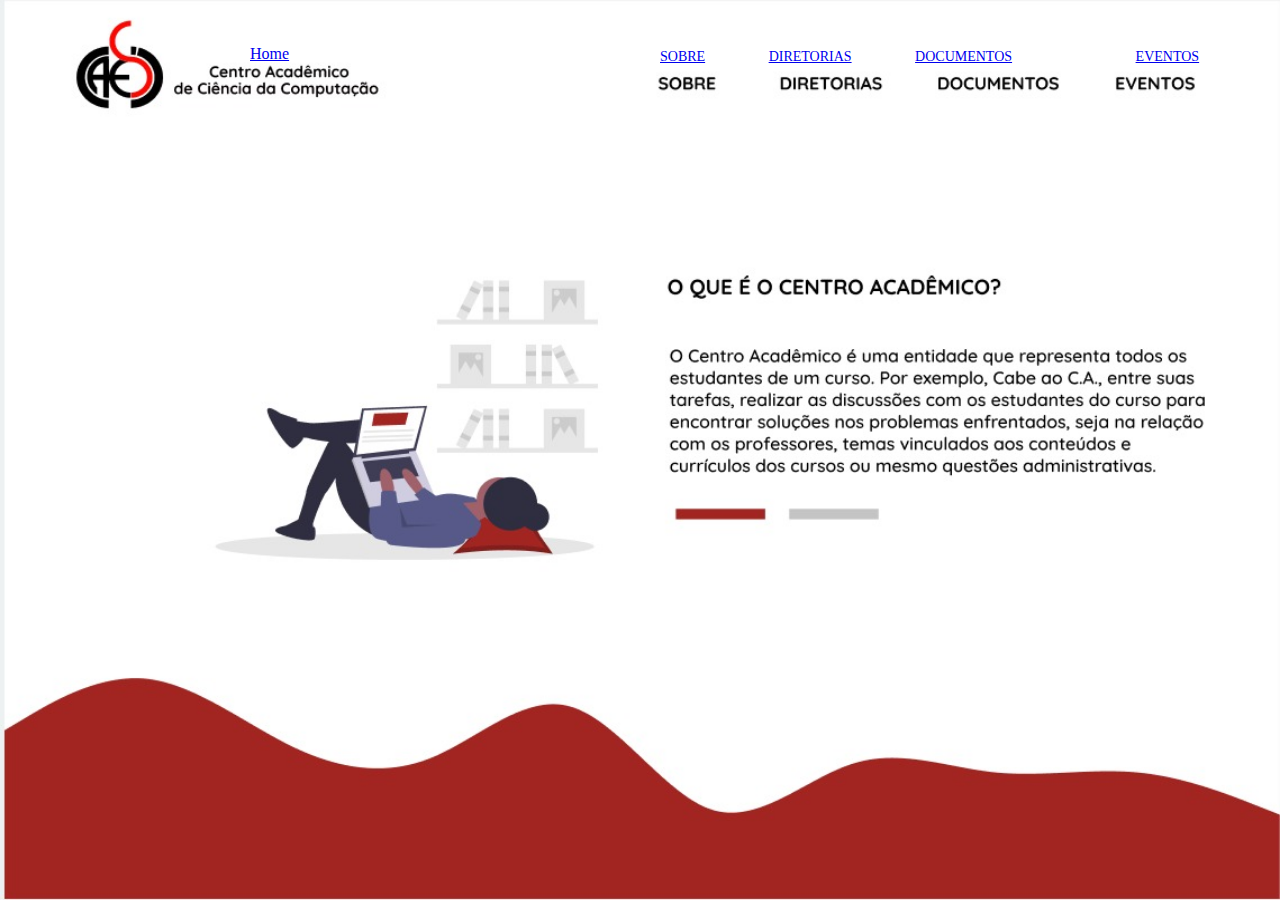
==== about1.html @ a0a53eee "começo da estruturação do menu de navegação" ====
<!DOCTYPE html>
<html lang="pt-br">
<head>
    <meta charset="UTF-8">
    <meta name="viewport" content="width=device-width, initial-scale=1.0">
    <title>CAESI</title>
    <link rel="stylesheet" href="estilos/style.css">
    <style>
        body{
        background-image: url(design/sobre1.jpeg);
        background-repeat: no-repeat;
        background-attachment: fixed;
        background-size: 100% 100%;
        background-position: center;}
     </style>
</head>

<body>
    <div class="navbar">
        <div class="home">
            <a href="home.html">Home</a>
        </div>
        <div class="pages">
            <ul>
                <li><a href="about1.html">SOBRE</a></li>
                </li><a href="board.html">DIRETORIAS</a>
                <li><a href="documents.html">DOCUMENTOS</a></li>
                <li><a href="events.html">EVENTOS</a></li>
            </ul>
        </div>
    </div>
</body>  
</html>
---- estilos/style.css ----
div.home{
    display: block;
    position: absolute;
    top: 45px;
    left: 250px;
}
div.pages ul{
    display: block;
    position: absolute;
    top: 35px;
    left: 560px;
    font-size: 14px;
}
div.pages ul{
    list-style: none;
}
div.pages li{
    display: inline;
    margin: 60px;
}
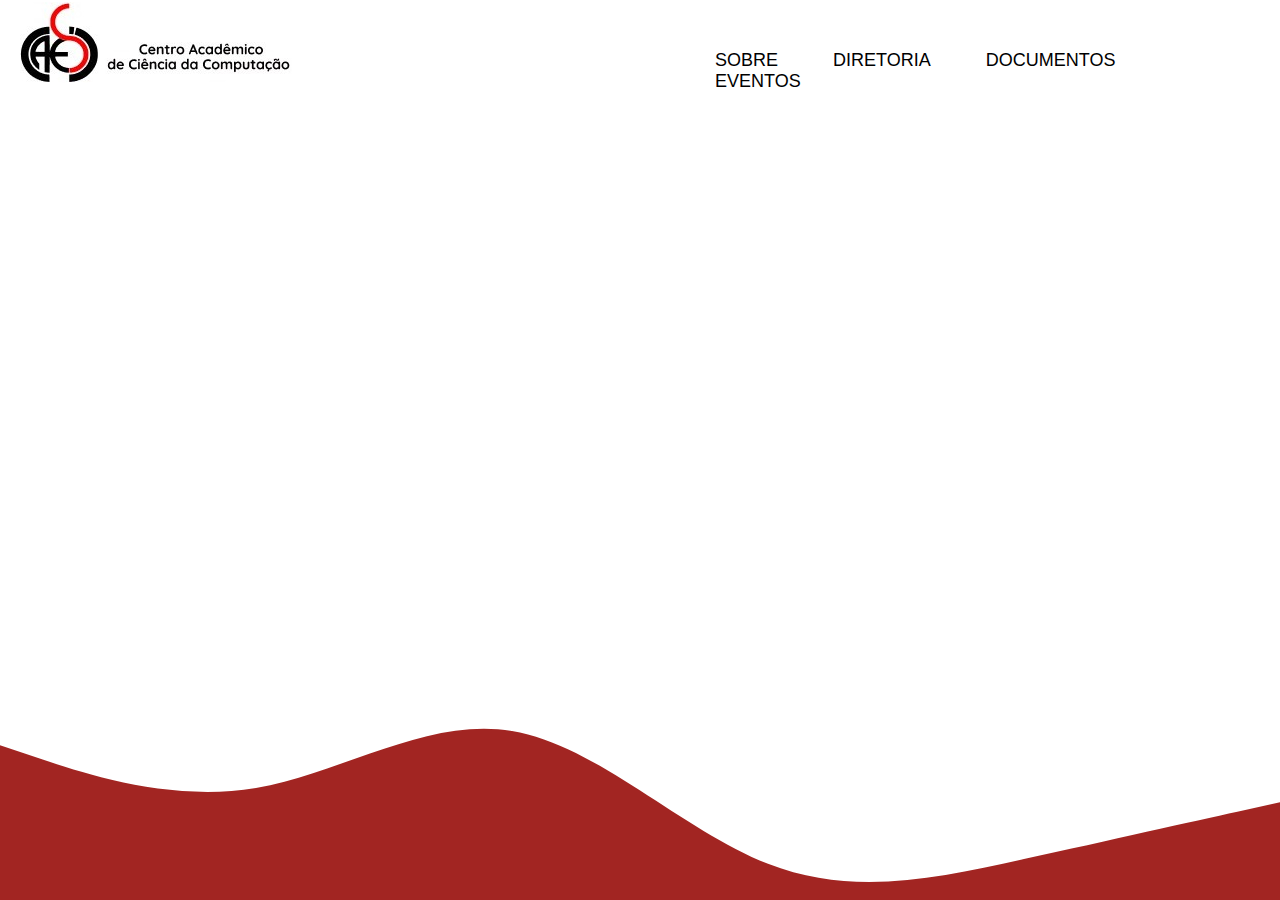
==== commit 2676abeb: "esqueleto do site" ====
--- a/about1.html
+++ b/about1.html
@@ -6,28 +6,25 @@
     <title>CAESI</title>
     <link rel="stylesheet" href="estilos/style.css">
     <style>
-        body{
-        background-image: url(design/sobre1.jpeg);
-        background-repeat: no-repeat;
-        background-attachment: fixed;
-        background-size: 100% 100%;
-        background-position: center;}
+
      </style>
 </head>
 
 <body>
     <div class="navbar">
         <div class="home">
-            <a href="home.html">Home</a>
+            <a href="home.html"><img src="imagens/Caesi.Jpg" alt=""></a>
         </div>
         <div class="pages">
             <ul>
                 <li><a href="about1.html">SOBRE</a></li>
-                </li><a href="board.html">DIRETORIAS</a>
+                <li><a href="board.html">DIRETORIA</a></li>
                 <li><a href="documents.html">DOCUMENTOS</a></li>
                 <li><a href="events.html">EVENTOS</a></li>
             </ul>
         </div>
+    <div class="rodapé">
+        <svg style="position:fixed;bottom: 0;left: 0;right: 0;" xmlns="http://www.w3.org/2000/svg" viewBox="0 0 1440 270"><path fill="#A22522" fill-opacity="1" d="M0,96L48,112C96,128,192,160,288,144C384,128,480,64,576,80C672,96,768,192,864,229.3C960,267,1056,245,1152,224C1248,203,1344,181,1392,170.7L1440,160L1440,320L1392,320C1344,320,1248,320,1152,320C1056,320,960,320,864,320C768,320,672,320,576,320C480,320,384,320,288,320C192,320,96,320,48,320L0,320Z"></path></svg>
     </div>
 </body>  
 </html>--- a/estilos/style.css
+++ b/estilos/style.css
@@ -1,20 +1,37 @@
 div.home{
     display: block;
     position: absolute;
-    top: 45px;
-    left: 250px;
+    top: 2px;
+    left: 20px;
 }
+
 div.pages ul{
     display: block;
     position: absolute;
-    top: 35px;
-    left: 560px;
-    font-size: 14px;
+    top: 32px;
+    left: 650px;
+    font-size: 18px;
+    font-family: Impact, Haettenschweiler, 'Arial Narrow Bold', sans-serif;
 }
+
 div.pages ul{
     list-style: none;
+    
 }
+
 div.pages li{
     display: inline;
-    margin: 60px;
-}+    margin: 25px;
+}
+
+a{
+    text-decoration: none;
+    color: black;
+}
+
+div.imagem{
+    position: fixed;
+    left: 450px;
+    top: 100px;
+}
+
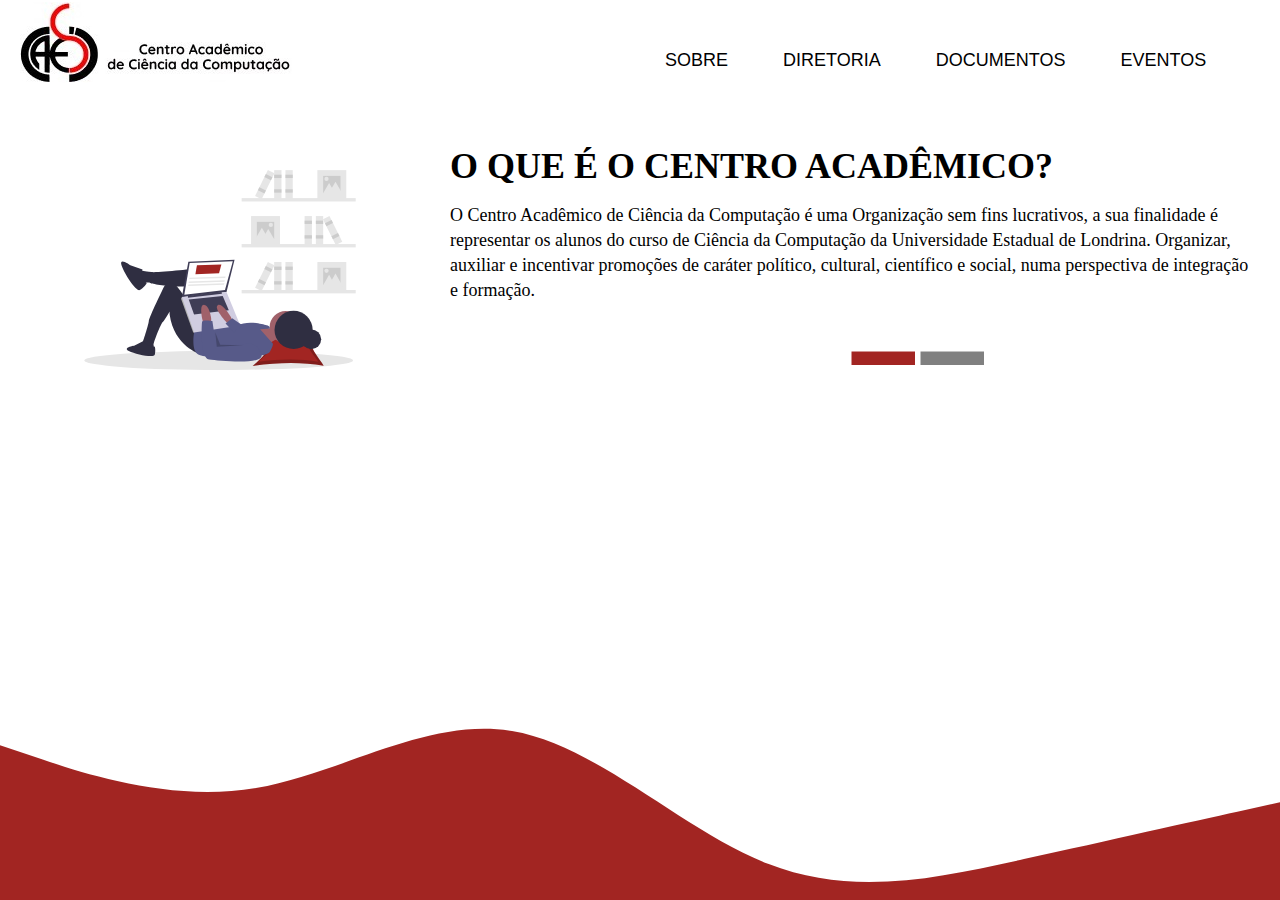
==== commit 6e7f25b7: "estruturação do site" ====
--- a/about1.html
+++ b/about1.html
@@ -5,16 +5,16 @@
     <meta name="viewport" content="width=device-width, initial-scale=1.0">
     <title>CAESI</title>
     <link rel="stylesheet" href="estilos/style.css">
-    <style>
-
-     </style>
+    <link rel="shortcut icon" href="imagens/caesi-logo.ico">
 </head>
 
 <body>
     <div class="navbar">
+
         <div class="home">
             <a href="home.html"><img src="imagens/Caesi.Jpg" alt=""></a>
         </div>
+
         <div class="pages">
             <ul>
                 <li><a href="about1.html">SOBRE</a></li>
@@ -23,8 +23,56 @@
                 <li><a href="events.html">EVENTOS</a></li>
             </ul>
         </div>
+
+    </div> 
+
+    <div class="imagem-sobre">
+        <svg id="b3df86d2-2022-47c6-a781-bb5144daf06b" data-name="Layer 1" xmlns="http://www.w3.org/2000/svg" width="600" height="200" viewBox="0 0 802.02697 590.91632"><rect x="464.90551" y="218.80786" width="337.12145" height="9.8889" fill="#e6e6e6"/><rect x="492.77422" y="136.10073" width="85.4041" height="85.4041" fill="#e6e6e6"/><rect x="509.85504" y="153.18155" width="51.24246" height="51.24246" fill="#ccc"/><rect x="684.2592" y="136.10073" width="21.57577" height="85.4041" fill="#e6e6e6"/><rect x="684.2592" y="149.58559" width="21.57577" height="9.8889" fill="#ccc"/><rect x="684.2592" y="192.73713" width="21.57577" height="9.8889" fill="#ccc"/><rect x="650.99655" y="136.10073" width="21.57577" height="85.4041" fill="#e6e6e6"/><rect x="650.99655" y="149.58559" width="21.57577" height="9.8889" fill="#ccc"/><rect x="650.99655" y="192.73713" width="21.57577" height="9.8889" fill="#ccc"/><rect x="921.90231" y="290.64257" width="21.57577" height="85.4041" transform="translate(-250.05651 293.89202) rotate(-26.3396)" fill="#e6e6e6"/><rect x="911.13272" y="306.64743" width="21.57577" height="9.8889" transform="translate(-241.52311 286.85528) rotate(-26.3396)" fill="#ccc"/><rect x="930.27866" y="345.31898" width="21.57577" height="9.8889" transform="translate(-256.69359 299.36504) rotate(-26.3396)" fill="#ccc"/><polygon points="524.688 170.382 535.554 189.201 546.419 208.02 524.688 208.02 502.958 208.02 513.823 189.201 524.688 170.382" fill="#e6e6e6"/><polygon points="543.567 173.978 554.432 192.797 565.298 211.616 543.567 211.616 521.837 211.616 532.702 192.797 543.567 173.978" fill="#e6e6e6"/><circle cx="551.2086" cy="162.17145" r="6.29293" fill="#e6e6e6"/><rect x="663.89203" y="237.60213" width="337.12145" height="9.8889" transform="translate(1465.91899 330.55131) rotate(-180)" fill="#e6e6e6"/><rect x="887.74067" y="154.895" width="85.4041" height="85.4041" transform="translate(1661.89893 240.65226) rotate(-180)" fill="#e6e6e6"/><rect x="904.82149" y="171.97582" width="51.24246" height="51.24246" transform="translate(1661.89893 240.65226) rotate(-180)" fill="#ccc"/><rect x="760.08402" y="154.895" width="21.57577" height="85.4041" transform="translate(1342.75729 240.65226) rotate(-180)" fill="#e6e6e6"/><rect x="760.08402" y="168.37986" width="21.57577" height="9.8889" transform="translate(1342.75729 192.10677) rotate(-180)" fill="#ccc"/><rect x="760.08402" y="211.5314" width="21.57577" height="9.8889" transform="translate(1342.75729 278.40986) rotate(-180)" fill="#ccc"/><rect x="793.34667" y="154.895" width="21.57577" height="85.4041" transform="translate(1409.28259 240.65226) rotate(-180)" fill="#e6e6e6"/><rect x="793.34667" y="168.37986" width="21.57577" height="9.8889" transform="translate(1409.28259 192.10677) rotate(-180)" fill="#ccc"/><rect x="793.34667" y="211.5314" width="21.57577" height="9.8889" transform="translate(1409.28259 278.40986) rotate(-180)" fill="#ccc"/><rect x="721.42742" y="154.895" width="21.57577" height="85.4041" transform="translate(1101.7535 545.01488) rotate(-153.6604)" fill="#e6e6e6"/><rect x="732.19702" y="170.89985" width="21.57577" height="9.8889" transform="translate(1131.82608 508.54612) rotate(-153.6604)" fill="#ccc"/><rect x="713.05107" y="209.5714" width="21.57577" height="9.8889" transform="translate(1078.36372 573.37946) rotate(-153.6604)" fill="#ccc"/><polygon points="742.244 34.634 731.379 53.453 720.514 72.272 742.244 72.272 763.975 72.272 753.109 53.453 742.244 34.634" fill="#e6e6e6"/><polygon points="723.365 38.23 712.5 57.049 701.635 75.868 723.365 75.868 745.096 75.868 734.231 57.049 723.365 38.23" fill="#e6e6e6"/><circle cx="715.72387" cy="26.42388" r="6.29293" fill="#e6e6e6"/><rect x="663.89203" y="509.09727" width="337.12145" height="9.8889" transform="translate(1465.91899 873.5416) rotate(-180)" fill="#e6e6e6"/><rect x="887.74067" y="426.39014" width="85.4041" height="85.4041" transform="translate(1661.89893 783.64254) rotate(-180)" fill="#e6e6e6"/><rect x="904.82149" y="443.47096" width="51.24246" height="51.24246" transform="translate(1661.89893 783.64254) rotate(-180)" fill="#ccc"/><rect x="760.08402" y="426.39014" width="21.57577" height="85.4041" transform="translate(1342.75729 783.64254) rotate(-180)" fill="#e6e6e6"/><rect x="760.08402" y="439.875" width="21.57577" height="9.8889" transform="translate(1342.75729 735.09706) rotate(-180)" fill="#ccc"/><rect x="760.08402" y="483.02655" width="21.57577" height="9.8889" transform="translate(1342.75729 821.40015) rotate(-180)" fill="#ccc"/><rect x="793.34667" y="426.39014" width="21.57577" height="85.4041" transform="translate(1409.28259 783.64254) rotate(-180)" fill="#e6e6e6"/><rect x="793.34667" y="439.875" width="21.57577" height="9.8889" transform="translate(1409.28259 735.09706) rotate(-180)" fill="#ccc"/><rect x="793.34667" y="483.02655" width="21.57577" height="9.8889" transform="translate(1409.28259 821.40015) rotate(-180)" fill="#ccc"/><rect x="721.42742" y="426.39014" width="21.57577" height="85.4041" transform="translate(981.29362 1059.81853) rotate(-153.6604)" fill="#e6e6e6"/><rect x="732.19702" y="442.395" width="21.57577" height="9.8889" transform="translate(1011.3662 1023.34977) rotate(-153.6604)" fill="#ccc"/><rect x="713.05107" y="481.06655" width="21.57577" height="9.8889" transform="translate(957.90384 1088.18312) rotate(-153.6604)" fill="#ccc"/><polygon points="742.244 306.129 731.379 324.948 720.514 343.768 742.244 343.768 763.975 343.768 753.109 324.948 742.244 306.129" fill="#e6e6e6"/><polygon points="723.365 309.725 712.5 328.544 701.635 347.364 723.365 347.364 745.096 347.364 734.231 328.544 723.365 309.725" fill="#e6e6e6"/><circle cx="715.72387" cy="297.91903" r="6.29293" fill="#e6e6e6"/><ellipse cx="397.12944" cy="562.7111" rx="397.12944" ry="28.20522" fill="#e6e6e6"/><path d="M906.37333,733.04786c-64.75515-11.52541-135.56743-9.60949-209.84681,0,33.85544-28.5813,63.07462-57.16255,29.21918-85.74385,66.03927,13.624,75.28918,12.24508,148.75216,0C857.45856,675.88531,889.334,704.46656,906.37333,733.04786Z" transform="translate(-198.98652 -154.54184)" fill="#a22522"/><path d="M906.37333,733.04786c-64.75515-11.52541-135.56743-9.60949-209.84681,0,33.85544-28.5813,63.07462-57.16255,29.21918-85.74385,66.03927,13.624,75.28918,12.24508,148.75216,0C857.45856,675.88531,889.334,704.46656,906.37333,733.04786Z" transform="translate(-198.98652 -154.54184)" opacity="0.2"/><path d="M890.57841,720.85416c-55.00706-9.19982-115.15943-7.6705-178.257,0C741.08036,698.04,765.901,675.22584,737.142,652.41166c56.09788,10.875,63.95533,9.77428,126.35937,0C849.02715,675.22584,876.10416,698.04,890.57841,720.85416Z" transform="translate(-198.98652 -154.54184)" fill="#a22522"/><circle cx="670.64039" cy="500.24412" r="29.30909" fill="#2f2e41"/><polygon points="537.591 466.249 557.899 469.634 568.053 498.967 538.72 517.019 504.873 466.249 536.463 466.249 537.591 466.249" fill="#a0616a"/><circle cx="595.13005" cy="463.99285" r="47.38476" fill="#a0616a"/><path d="M532.37217,445.91877s-115.07728,12.41029-135.385,10.15388-29.33342-4.51284-29.33342-4.51284-13.53851,18.05134-6.76925,25.9488A48.82193,48.82193,0,0,0,374.423,488.7907s12.41029-3.38463,21.436,0,100.41057,18.05133,116.20549,4.51283S532.37217,445.91877,532.37217,445.91877Z" transform="translate(-198.98652 -154.54184)" fill="#2f2e41"/><path d="M540.26963,697.50929s-75.59-21.436-89.12848-116.20549v-9.02567S436.185,598.51641,430.83339,603.868c-6.20515,6.20514-28.20522,62.05147-27.077,67.69251s0,7.89746,0,7.89746l-32.71805-3.38462V665.91945s17.48724-52.4617,18.61545-64.872,43.436-98.71825,43.436-98.71825,15.79492-32.71805,42.87193,0,29.33342,55.28222,29.33342,55.28222l34.97447,67.69252Z" transform="translate(-198.98652 -154.54184)" fill="#2f2e41"/><path d="M371.03833,448.17519l-36.10267-12.4103s-33.84626-24.82059-25.9488,0,44.00013,78.9746,54.154,73.33356,22.36551-19.64318,19.64432-21.66778S362.01266,470.73936,371.03833,448.17519Z" transform="translate(-198.98652 -154.54184)" fill="#2f2e41"/><path d="M375.4022,659.25875l-29.14381,14.233s-35.24366,5.4221-15.58854,15.58855,73.87615,21.01064,76.5872,11.522,1.63541-25.2364-1.21558-24.81793S383.53535,678.23611,375.4022,659.25875Z" transform="translate(-198.98652 -154.54184)" fill="#2f2e41"/><path d="M525.60291,623.04752s-14.66671,63.17969,10.15388,76.71819S734.32151,715.56063,747.86,690.74s6.76926-24.82059,6.76926-24.82059l-36.10268-40.61551L747.86,623.04752s0-9.02567-10.15387-10.15387-41.74372-12.4103-68.82073-4.51284-42.87193-15.79492-42.87193-15.79492Z" transform="translate(-198.98652 -154.54184)" fill="#575a89"/><polygon points="307.437 271.069 288.257 375.993 420.258 360.198 443.95 265.428 307.437 271.069" fill="#3f3d56"/><polygon points="311.386 275.018 295.591 368.659 415.745 354.557 438.873 269.377 311.386 275.018" fill="#fff"/><polygon points="292.77 377.121 288.257 375.993 286.001 380.505 322.104 480.916 325.499 479.618 326.616 473.019 292.77 377.121" fill="#b3b3b3"/><polygon points="288.257 374.864 324.36 479.788 460.873 459.48 420.258 360.198 288.257 374.864" fill="#d0cde1"/><polygon points="306.309 371.48 306.309 377.121 406.719 365.839 405.591 360.198 306.309 371.48" fill="#3f3d56"/><polygon points="308.565 382.762 324.36 426.762 427.027 414.352 408.976 372.608 308.565 382.762" fill="#3f3d56"/><path d="M636.16736,599.35514l-3.38463-9.02567s-25.94879-45.12834-39.4873-36.10267,28.20522,53.0258,28.20522,53.0258h13.5385Z" transform="translate(-198.98652 -154.54184)" fill="#a0616a"/><path d="M550.4235,606.12439l-3.38462-13.5385s-9.02567-41.74372,6.76925-39.4873,20.30776,41.74372,20.30776,41.74372l-1.12821,9.02567Z" transform="translate(-198.98652 -154.54184)" fill="#a0616a"/><path d="M577.50051,600.48335s-29.33342-4.51283-30.46163,2.25642-6.76925,108.308,21.436,111.69265,168.10309,18.05134,153.43638-16.92313-37.23089-30.46163-37.23089-30.46163L588.7826,677.20154Z" transform="translate(-198.98652 -154.54184)" fill="#575a89"/><polygon points="467.078 458.916 437.181 438.044 417.437 453.275 442.258 480.352 467.078 458.916" fill="#575a89"/><polygon points="386.976 479.224 391.488 522.096 469.335 517.583 401.642 516.455 386.976 479.224" opacity="0.2"/><circle cx="618.52064" cy="472.60281" r="56.41043" fill="#2f2e41"/><polygon points="328.309 307.736 398.258 305.301 405.027 279.531 332.822 281.71 328.309 307.736" fill="#a22522"/><polygon points="310.258 322.403 416.309 319.018 417.437 314.505 311.386 318.239 310.258 322.403" fill="#e6e6e6"/><polygon points="308.001 333.685 414.053 330.3 415.181 325.787 309.129 329.521 308.001 333.685" fill="#e6e6e6"/><polygon points="306.873 342.71 412.924 339.326 414.053 334.813 308.001 338.546 306.873 342.71" fill="#e6e6e6"/></svg>
+    </div>
+
+    <div class="texto-sobre"> 
+        <p><h1>O QUE É O CENTRO ACADÊMICO?</h1>
+        O Centro Acadêmico de Ciência da Computação é uma Organização sem fins lucrativos, a sua finalidade é representar os alunos do curso de Ciência da Computação da Universidade Estadual de Londrina. Organizar, auxiliar e incentivar promoções de caráter político, cultural, científico e social, numa perspectiva de integração e formação.</p>
+    </div>
+
+    <div class="botão">
+        <a href="about1.html"><svg width="65" height="15">
+            <rect width="300" height="100" style="fill:#A22522;stroke-width:3;stroke:white" />
+          </svg></a>
+        <a href="about2.html"><svg width="65" height="15">
+            <rect width="300" height="100" style="fill: gray;stroke-width:3;stroke:white" />
+          </svg></a>
+    </div>
+
     <div class="rodapé">
-        <svg style="position:fixed;bottom: 0;left: 0;right: 0;" xmlns="http://www.w3.org/2000/svg" viewBox="0 0 1440 270"><path fill="#A22522" fill-opacity="1" d="M0,96L48,112C96,128,192,160,288,144C384,128,480,64,576,80C672,96,768,192,864,229.3C960,267,1056,245,1152,224C1248,203,1344,181,1392,170.7L1440,160L1440,320L1392,320C1344,320,1248,320,1152,320C1056,320,960,320,864,320C768,320,672,320,576,320C480,320,384,320,288,320C192,320,96,320,48,320L0,320Z"></path></svg>
+        <svg style="position: absolute; bottom: 0;left: 0;right: 0;" xmlns="http://www.w3.org/2000/svg" viewBox="0 0 1440 270"><path fill="#A22522" fill-opacity="1" d="M0,96L48,112C96,128,192,160,288,144C384,128,480,64,576,80C672,96,768,192,864,229.3C960,267,1056,245,1152,224C1248,203,1344,181,1392,170.7L1440,160L1440,320L1392,320C1344,320,1248,320,1152,320C1056,320,960,320,864,320C768,320,672,320,576,320C480,320,384,320,288,320C192,320,96,320,48,320L0,320Z"></path></svg>
+        <p3>FALE CONOSCO: <br>caesi@ccc.ufcg.edu.br</p>
+    
     </div>
+    
+    <div class="ic">        
+        
+        <a href="mailto:caesi@ccc.ufcg.edu.br"><?xml version="1.0" encoding="iso-8859-1"?>
+            <!-- Generator: Adobe Illustrator 19.0.0, SVG Export Plug-In . SVG Version: 6.00 Build 0)  -->
+            <svg width="20px" height="20px" version="1.1" id="Capa_1" xmlns="http://www.w3.org/2000/svg" xmlns:xlink="http://www.w3.org/1999/xlink" x="0px" y="0px"
+                 viewBox="0 0 75.294 75.294" style="enable-background:new 0 0 75.294 75.294;" xml:space="preserve">
+            <g>
+                <path fill="#ffffff" d="M66.097,12.089h-56.9C4.126,12.089,0,16.215,0,21.286v32.722c0,5.071,4.126,9.197,9.197,9.197h56.9
+                    c5.071,0,9.197-4.126,9.197-9.197V21.287C75.295,16.215,71.169,12.089,66.097,12.089z M61.603,18.089L37.647,33.523L13.691,18.089
+                    H61.603z M66.097,57.206h-56.9C7.434,57.206,6,55.771,6,54.009V21.457l29.796,19.16c0.04,0.025,0.083,0.042,0.124,0.065
+                    c0.043,0.024,0.087,0.047,0.131,0.069c0.231,0.119,0.469,0.215,0.712,0.278c0.025,0.007,0.05,0.01,0.075,0.016
+                    c0.267,0.063,0.537,0.102,0.807,0.102c0.001,0,0.002,0,0.002,0c0.002,0,0.003,0,0.004,0c0.27,0,0.54-0.038,0.807-0.102
+                    c0.025-0.006,0.05-0.009,0.075-0.016c0.243-0.063,0.48-0.159,0.712-0.278c0.044-0.022,0.088-0.045,0.131-0.069
+                    c0.041-0.023,0.084-0.04,0.124-0.065l29.796-19.16v32.551C69.295,55.771,67.86,57.206,66.097,57.206z"/>
+                </g>
+        </svg></a>   
+        <a href="https://www.instagram.com/caesiufcg/" target="_blank"><?xml version="1.0" encoding="iso-8859-1"?><!-- Generator: Adobe Illustrator 19.0.0, SVG Export Plug-In . SVG Version: 6.00 Build 0)  --><svg width="20px" height="20px" version="1.1" id="Layer_1" xmlns="http://www.w3.org/2000/svg" xmlns:xlink="http://www.w3.org/1999/xlink" x="0px" y="0px" viewBox="0 0 512 512" style="enable-background:new 0 0 512 512;" xml:space="preserve"> <g><g><path fill="#ffffff" d="M427.413,50.087h-53.435c-15.981,0-28.935,12.954-28.935,28.935v53.435c0,15.979,12.954,28.935,28.935,28.935h53.435 c15.981,0,28.935-12.955,28.935-28.935V79.022C456.348,63.041,443.394,50.087,427.413,50.087z M434.087,132.224 c0,3.679-2.06,6.906-5.745,6.906h-53.435c-3.685,0-7.603-3.227-7.603-6.906V78.789c0-3.679,3.918-6.441,7.603-6.441h53.435 c3.685,0,5.745,2.762,5.745,6.441V132.224z"/></g></g><g><g><path fill="#ffffff" d="M403.462,5.565H109.907C49.821,5.565,0,54.365,0,114.637v282.261c0,60.272,49.821,109.537,109.907,109.537h293.554 C463.549,506.435,512,457.17,512,396.898V114.637C512,54.365,463.549,5.565,403.462,5.565z M489.739,396.898 c0,47.994-38.462,87.276-86.277,87.276H109.907c-47.815,0-87.647-39.281-87.647-87.276V217.043H161.09c-29.87,25.044-48.856,63.336-48.856,105.622c0,76.717,62.413,139.072,139.13,139.072s139.13-62.325,139.13-139.042 c0-42.288-18.989-80.609-48.859-105.652h148.103V396.898z M251.364,205.681c64.445,0,116.87,52.429,116.87,116.87 s-52.424,116.87-116.87,116.87c-64.446,0-116.87-52.429-116.87-116.87S186.918,205.681,251.364,205.681z M489.739,194.783H305.864 c-16.747-8.348-35.168-11.13-54.5-11.13c-19.334,0-37.756,2.783-54.503,11.13H22.261v-80.145 c0-47.995,39.832-86.811,87.647-86.811h293.554c47.815 0,86.277,38.817,86.277,86.811V194.783z"/></g></g><g><g><path fill="#ffffff" d="M251.364,239.072c-46.033,0-83.478,37.446-83.478,83.478c0,46.033,37.446,83.478,83.478,83.478 c46.033,0,83.478-37.446,83.478-83.478C334.842,276.518,297.397,239.072,251.364,239.072z M251.364,383.768 c-33.75,0-61.217-27.462-61.217-61.217s27.467-61.217,61.217-61.217c33.75,0,61.217,27.462,61.217,61.217 C312.582,356.306,285.114,383.768,251.364,383.768z"/></g></g></svg></a>
+        <a href="https://twitter.com/caesiufcg/" target="_blank"><?xml version="1.0" encoding="iso-8859-1"?>
+         <!-- Generator: Adobe Illustrator 19.0.0, SVG Export Plug-In . SVG Version: 6.00 Build 0)  -->
+        <svg width="20px" height="20px" version="1.1" id="Layer_1" xmlns="http://www.w3.org/2000/svg" xmlns:xlink="http://www.w3.org/1999/xlink" x="0px" y="0px"
+         viewBox="0 0 512 512" style="enable-background:new 0 0 512 512;" xml:space="preserve">
+        <g><g><path fill="#ffffff" d="M507.413,93.394c-3.709-2.51-8.607-2.383-12.174,0.327c-3.612,2.735-9.474,5.087-16.138,7.016 c18.245-21.301,18.623-35.541,18.408-38.893c-0.245-3.801-2.541-7.168-5.985-8.791c-3.459-1.612-7.51-1.23-10.587,1.005 c-21.893,15.908-43.689,19.373-56.791,19.76c-20.337-19.342-46.704-29.944-74.74-29.944c-60.271,0-109.307,49.684-109.307,110.751 c0,4.944,0.327,9.878,0.969,14.771C138.176,167.645,54.665,69.155,53.803,68.119c-2.184-2.617-5.5-4.041-8.929-3.714 c-3.398,0.296-6.444,2.235-8.148,5.189c-29.005,50.322-11.286,94.725,6.505,121.327c-1.837-1.092-3.342-2.097-4.372-2.857 c-3.143-2.337-7.337-2.725-10.852-0.995c-3.521,1.735-5.771,5.286-5.837,9.209c-0.786,48.255,21.764,76.49,43.674,92.49 c-2.372,0.327-4.597,1.459-6.266,3.276c-2.51,2.724-3.393,6.576-2.311,10.122c15.194,49.735,52.041,67.352,76.373,73.587 c-49.22,37.138-120.557,25.016-121.348,24.867c-4.73-0.831-9.464,1.663-11.408,6.082c-1.939,4.413-0.612,9.587,3.225,12.51 c52.464,40.041,115.21,48.913,160.53,48.913c34.272,0,58.573-5.077,60.91-5.582c228.617-54.179,235.864-263.063,235.394-298.66 c42.888-39.929,49.633-55.255,50.684-59.067C512.811,100.502,511.117,95.91,507.413,93.394z M443.283,151.752 c-2.33,2.143-3.56,5.235-3.346,8.398c0.036,0.561,3.536,57.179-21.694,120.266c-33.709,84.291-100.164,138.725-197.307,161.746 c-1.041,0.219-90.905,18.831-169.792-18.689c33.725-1.414,80.429-10.913,113.292-47.806c2.745-3.077,3.398-7.833,1.709-11.593 c-1.689-3.75-5.439-6.51-9.551-6.51c-0.02,0-0.041,0-0.071,0c-2.76,0-50.337-0.357-73.133-46.306 c9.219,0.398,20.24-0.145,29.122-4.237c4.092-1.888,6.51-6.1,6.005-10.574c-0.505-4.475-3.821-8.079-8.23-9.008 c-2.556-0.541-57.649-12.836-66.143-72.693c8.464,3.526,19.015,6.257,29.51,4.685c4.031-0.602,7.332-3.5,8.474-7.413 c1.138-3.908-0.107-8.13-3.184-10.809c-2.383-2.07-54.327-48.273-30.541-107.973c28.158,29.332,108.46,102.368,205.833,96.786 c3.107-0.179,5.975-1.74,7.82-4.25c1.843-2.51,2.471-5.709,1.71-8.728c-1.837-7.316-2.77-14.857-2.77-22.418 c0-49.546,39.658-89.853,88.409-89.853c23.842,0,46.203,9.515,62.97,26.796c1.923,1.985,4.556,3.122,7.322,3.174 c9.658,0.092,25.561-0.949,43.531-7.633c-5.359,6.275-12.852,13.622-23.332,21.852c-3.622,2.847-4.954,7.735-3.276,12.026 c1.684,4.301,6.056,7.02,10.566,6.607c2.112-0.168,12.352-1.071,24.352-3.505C464.662,131.4,455.494,140.523,443.283,151.752z"/></g></g></svg></a></p>
+    </div>
+    
 </body>  
 </html>--- a/estilos/style.css
+++ b/estilos/style.css
@@ -1,25 +1,25 @@
-div.home{
+.home{
     display: block;
     position: absolute;
     top: 2px;
     left: 20px;
 }
 
-div.pages ul{
+.pages ul{
     display: block;
     position: absolute;
     top: 32px;
-    left: 650px;
+    left: 600px;
     font-size: 18px;
     font-family: Impact, Haettenschweiler, 'Arial Narrow Bold', sans-serif;
 }
 
-div.pages ul{
+.pages ul{
     list-style: none;
     
 }
 
-div.pages li{
+.pages li{
     display: inline;
     margin: 25px;
 }
@@ -29,9 +29,120 @@
     color: black;
 }
 
-div.imagem{
-    position: fixed;
-    left: 450px;
-    top: 100px;
+.imagem-home{
+    position: absolute;
+    left: 500px;
+    top: 170px;
 }
 
+.texto-home{
+    position: absolute; 
+    left: 110px; 
+    top: 225px;
+    width: 500px;
+    font-family: Quicksand;
+    font-style: normal;
+    font-weight: bold;
+    font-size: 20px;
+    line-height: 30px;
+    text-align: center;
+}
+
+.imagem-sobre{
+    position: absolute;
+    top: 170px;
+    left: -80px;
+}
+
+.texto-sobre{   
+    position: absolute;
+    left: 450px;
+    top: 130px;
+    width: 800px;
+    font-family: Quicksand;
+    font-style: normal;
+    font-weight: 10;
+    font-size: 18px;
+    line-height: 25px;    
+}
+
+.botão {
+    position: absolute;
+    top: 350px;
+    left: 850px;
+}
+
+.pessoa-1{
+    position: absolute;
+    top: 200px;
+}
+
+p1{
+    font-family: Quicksand;
+    position: absolute;
+    top: 200px;
+    left: 200px;
+} 
+
+.pessoa1{
+    position: absolute;
+    top: 310px;
+    left: 200px;
+}
+
+.pessoa-2{
+    position: absolute;
+    top: 200px;
+    left: 700px;
+}
+
+p2{
+    font-family: Quicksand;
+    position: absolute;
+    top: 200px;
+    left: 900px;
+}
+
+.pessoa2{
+    position: absolute;
+    top: 310px;
+    left: 900px;
+}
+
+.imagem-eventos{
+    position: absolute;
+    top: 150px;
+    left: 594px;
+}
+
+.eventos{
+    background-color: rgb(224, 224, 224);
+    position: absolute;
+    top: 120px;
+    left: 50px;
+    width: 600px;
+    font-size: 50px;
+}
+
+p3{
+    position: fixed; 
+    top: 560px; 
+    color: rgb(255, 255, 255);
+}
+
+p3 a {
+    color: #ffffff;
+    padding-right: 10px;
+    padding-top: 10px;
+}
+
+.ic{
+    position: fixed;
+    left: 10px;
+    top: 600px;
+    padding-top: 5px;
+}
+.ic svg{
+    padding-right: 5px;
+}
+
